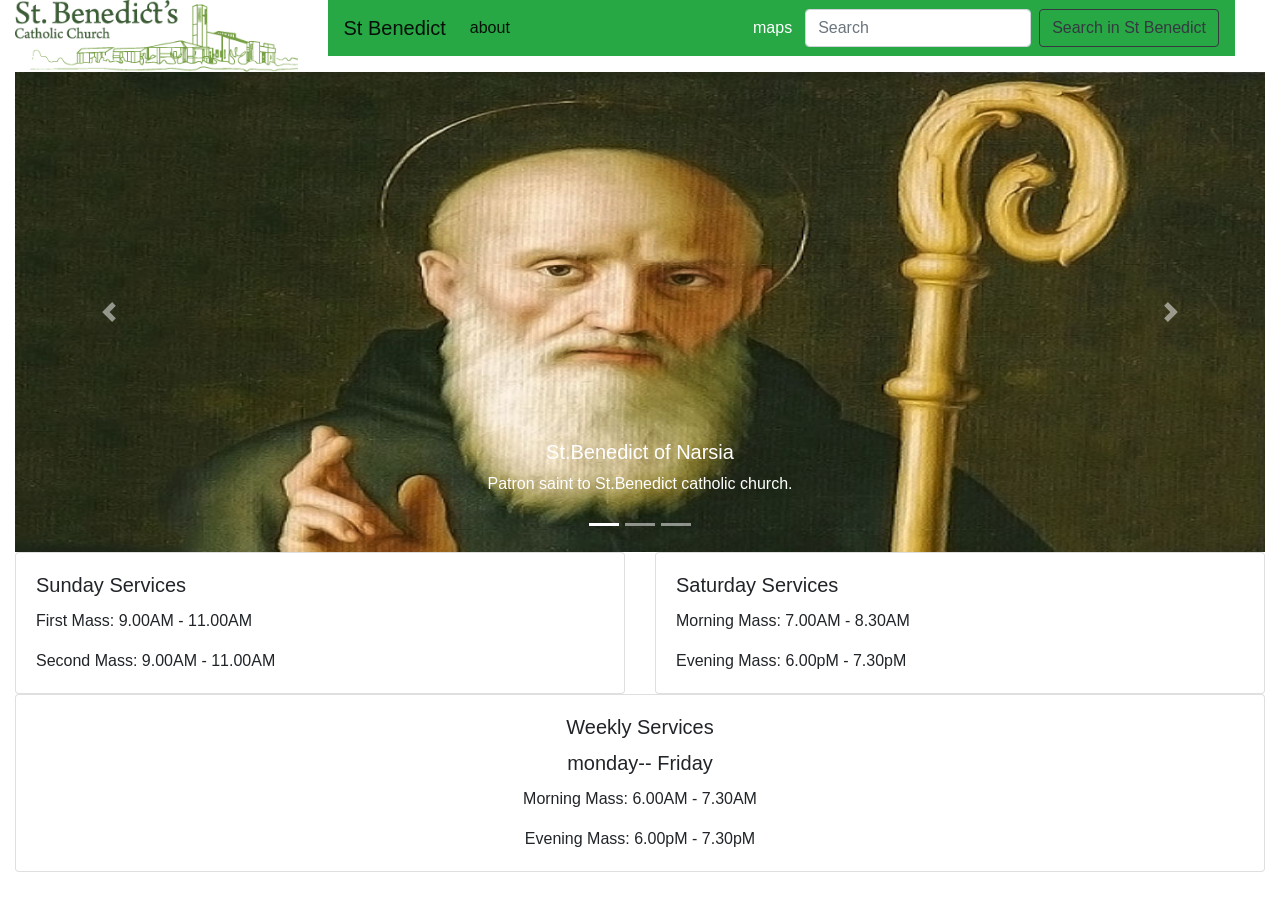
==== home.html @ eed3e094 "st benedict catholic church ,ruaraka yhis is a church along the super high way" ====
<!DOCTYPE html>
<html lang="en">
<head>
    <meta charset="UTF-8">
    <title>st benedict catholic church</title>

    <link rel="stylesheet" href="https://stackpath.bootstrapcdn.com/bootstrap/4.4.1/css/bootstrap.min.css" integrity="sha384-Vkoo8x4CGsO3+Hhxv8T/Q5PaXtkKtu6ug5TOeNV6gBiFeWPGFN9MuhOf23Q9Ifjh" crossorigin="anonymous">
    <script src="https://code.jquery.com/jquery-3.4.1.slim.min.js" integrity="sha384-J6qa4849blE2+poT4WnyKhv5vZF5SrPo0iEjwBvKU7imGFAV0wwj1yYfoRSJoZ+n" crossorigin="anonymous"></script>
    <script src="https://cdn.jsdelivr.net/npm/popper.js@1.16.0/dist/umd/popper.min.js" integrity="sha384-Q6E9RHvbIyZFJoft+2mJbHaEWldlvI9IOYy5n3zV9zzTtmI3UksdQRVvoxMfooAo" crossorigin="anonymous"></script>
    <script src="https://stackpath.bootstrapcdn.com/bootstrap/4.4.1/js/bootstrap.min.js" integrity="sha384-wfSDF2E50Y2D1uUdj0O3uMBJnjuUD4Ih7YwaYd1iqfktj0Uod8GCExl3Og8ifwB6" crossorigin="anonymous"></script>
    <script src="js/poppoer.min.js"></script>
    <script src="js/jquery.min.js"></script>
    <script src="js/bootstrap.min.js"></script>
    <link rel="stylesheet" href="css/bootstrap.min.css">
    <link rel="stylesheet" href="css/images.css">

</head>
<body>

<div class="container-fluid position-sticky row" style="position: sticky">
    <div class="col-3">
    <img src="images/bene.png" alt="" style="width:100%;  ">
    </div>
    <div class="col-9 container-fluid">
    <nav class="navbar navbar-expand-lg navbar-light bg-success">
        <a class="navbar-brand" href="home.html">St Benedict</a>
        <button class="navbar-toggler" type="button" data-toggle="collapse" data-target="#navbarSupportedContent" aria-controls="navbarSupportedContent" aria-expanded="false" aria-label="Toggle navigation">
            <span class="navbar-toggler-icon"></span>
        </button>

        <div class="collapse navbar-collapse" id="navbarSupportedContent">
            <ul class="navbar-nav mr-auto">
                <li class="nav-item active">
                    <a class="nav-link" href="story.html">about <span class="sr-only">(current)</span></a>
                </li>
            </ul>

            <!-- Button trigger modal -->
            <button type="button" class="btn btn-success" data-toggle="modal" data-target="#exampleModal">
               maps
            </button>

            <!-- Modal -->
            <div class="modal fade" id="exampleModal" tabindex="-1" role="dialog" aria-labelledby="exampleModalLabel" aria-hidden="true">
                <div class="modal-dialog" role="document">
                    <div class="modal-content">
                        <div class="modal-header">
                            <h5 class="modal-title" id="exampleModalLabel">In Maps</h5>
                            <button type="button" class="close" data-dismiss="modal" aria-label="Close">
                                <span aria-hidden="true">&times;</span>
                            </button>
                        </div>
                        <div class="modal-body">
                            <iframe src="https://www.google.com/maps/embed?pb=!1m18!1m12!1m3!1d7977.7249840541945!2d36.85509074110417!3d-1.2541794683356553!2m3!1f0!2f0!3f0!3m2!1i1024!2i768!4f13.1!3m3!1m2!1s0x182f1685fc70a263%3A0x5acd9ed6830db254!2sSt.%20Benedict&#39;s%20Catholic%20Church!5e0!3m2!1sen!2ske!4v1580923465056!5m2!1sen!2ske" width="600" height="450" frameborder="0" style="border:0;" allowfullscreen=""></iframe>
                        </div>
                        <div class="modal-footer">
                            <button type="button" class="btn btn-secondary" data-dismiss="modal">Close</button>
                            <button type="button" class="btn btn-primary">Save changes</button>
                        </div>
                    </div>
                </div>
            </div>

                </ul>
            </div>





        <form class="form-inline my-2 my-lg-0">
                <input class="form-control mr-sm-2" type="search" placeholder="Search" aria-label="Search">
                <button class="btn btn-outline-dark my-2 my-sm-0" type="submit">Search in St Benedict</button>
            </form>
    </nav>
    </div>
</div>
<div class="container-fluid">

    <div id="carouselExampleCaptions" class="carousel slide" data-ride="carousel">
        <ol class="carousel-indicators">
            <li data-target="#carouselExampleCaptions" data-slide-to="0" class="active"></li>
            <li data-target="#carouselExampleCaptions" data-slide-to="1"></li>
            <li data-target="#carouselExampleCaptions" data-slide-to="2"></li>
        </ol>
        <div class="carousel-inner">
            <div class="carousel-item active">
                <img src="images/saint-benedict-of-nursia.jpg" class="d-block w-100 img" alt="...">
                <div class="carousel-caption d-none d-md-block">
                    <h5>St.Benedict of Narsia</h5>
                    <p>Patron saint to St.Benedict catholic church.</p>
                </div>
            </div>
            <div class="carousel-item ">
                <img src="images/IMG20200202140058.jpg" class="d-block w-100 img" alt="...">
                <div class="carousel-caption d-none d-md-block">
                    <h5 class="text-uppercase font-weight-bolder">st benedict church, ruaraka.</h5>
                    <p class="text-capitalize">the view of st.benedict church.</p>
                </div>
            </div>
            <div class="carousel-item">
                <img src="images/pmc.jpg" class="d-block w-100 img" alt="...">
                <div class="carousel-caption d-none d-md-block">
                    <h5 class="text-uppercase font-weight-bolder">P.M.C</h5>
                    <p class="font-weight-bold">Meaning 'Pontifical missionary Childhood',This are the children of St.Benedict
                        <br class="text-capitalize">With the we are assured of a better tomorrow.</p>
                </div>
            </div>
        </div>
        <a class="carousel-control-prev" href="#carouselExampleCaptions" role="button" data-slide="prev">
            <span class="carousel-control-prev-icon" aria-hidden="true"></span>
            <span class="sr-only">Previous</span>
        </a>
        <a class="carousel-control-next" href="#carouselExampleCaptions" role="button" data-slide="next">
            <span class="carousel-control-next-icon" aria-hidden="true"></span>
            <span class="sr-only">Next</span>
        </a>
    </div>

</div>

<div class=" container-fluid">

    <div class="row">
        <div class="col-sm-6">
            <div class="card">
                <div class="card-body">
                    <h5 class="card-title">Sunday Services</h5>
                    <p class="card-text">First Mass: 9.00AM - 11.00AM </p>
                    <p class="card-text"> Second Mass: 9.00AM - 11.00AM </p>
                </div>
            </div>
        </div>
        <div class="col-sm-6">
            <div class="card">
                <div class="card-body">
                    <h5 class="card-title">Saturday Services</h5>
                    <p class="card-text">Morning Mass: 7.00AM - 8.30AM </p>
                    <p class="card-text"> Evening Mass: 6.00pM - 7.30pM </p>
                </div>
            </div>
        </div>
    </div>

    <div class="row text text-center">
        <div class="col-sm-12">
            <div class="card">
                <div class="card-body">
                    <h5 class="card-title">Weekly Services</h5>
                    <h5 class="card-title">monday-- Friday</h5>
                    <p class="card-text">Morning Mass: 6.00AM - 7.30AM </p>
                    <p class="card-text"> Evening Mass: 6.00pM - 7.30pM </p>
                </div>
            </div>
        </div>

    </div>

</div>

<div class="bg-success">

    

</div>
</body>
</html>
---- css/images.css ----
.img{
    height: 5in;
    width: 100%;
}
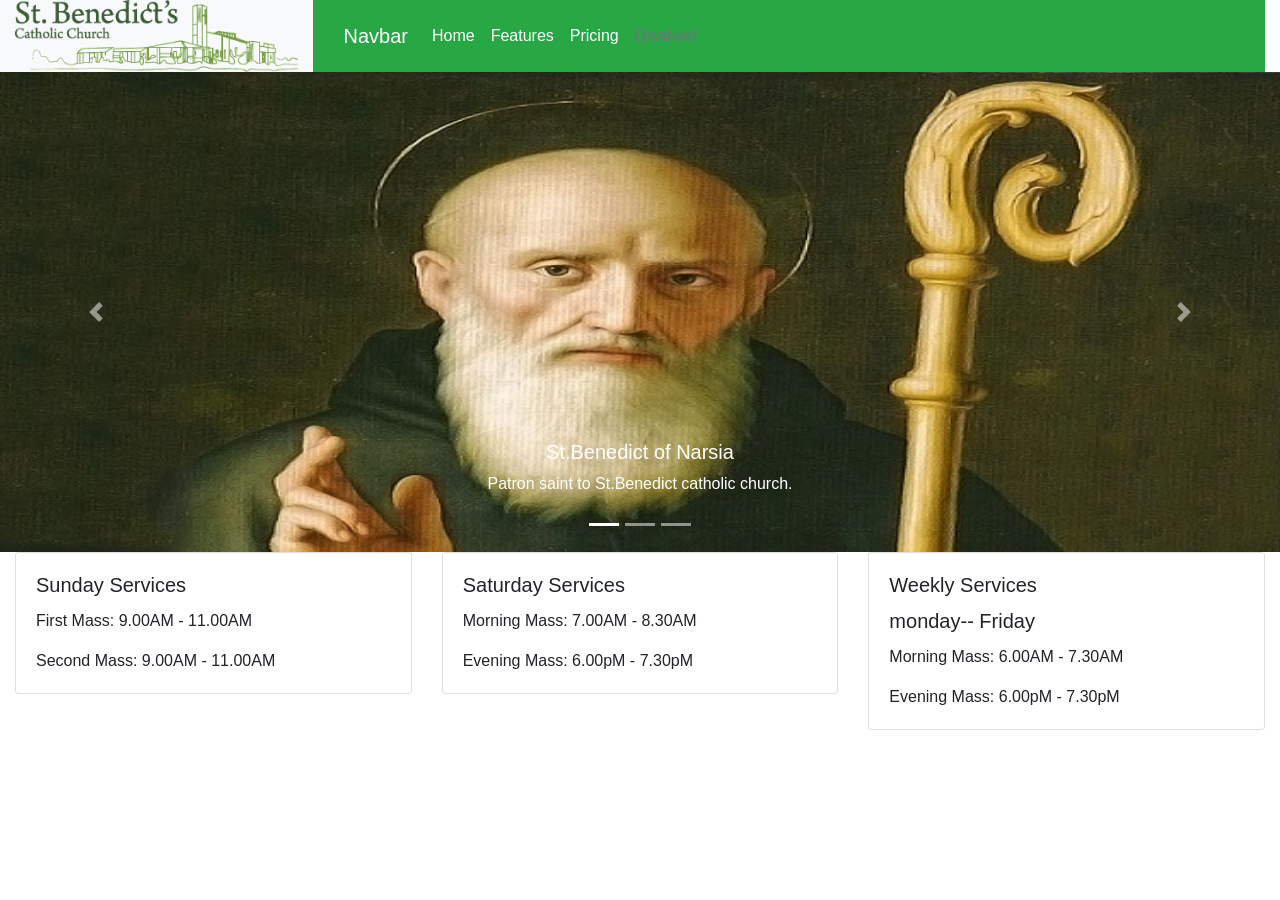
==== commit a1d08df0: "Changes to the bootstrap to fit width 100%" ====
--- a/home.html
+++ b/home.html
@@ -2,7 +2,7 @@
 <html lang="en">
 <head>
     <meta charset="UTF-8">
-    <title>st benedict catholic church</title>
+    <title>St Benedict Catholic Church</title>
 
     <link rel="stylesheet" href="https://stackpath.bootstrapcdn.com/bootstrap/4.4.1/css/bootstrap.min.css" integrity="sha384-Vkoo8x4CGsO3+Hhxv8T/Q5PaXtkKtu6ug5TOeNV6gBiFeWPGFN9MuhOf23Q9Ifjh" crossorigin="anonymous">
     <script src="https://code.jquery.com/jquery-3.4.1.slim.min.js" integrity="sha384-J6qa4849blE2+poT4WnyKhv5vZF5SrPo0iEjwBvKU7imGFAV0wwj1yYfoRSJoZ+n" crossorigin="anonymous"></script>
@@ -16,113 +16,88 @@
 
 </head>
 <body>
+<style>
+    a{
+        color: #ffffff;
+    }
+</style>
 
-<div class="container-fluid position-sticky row" style="position: sticky">
-    <div class="col-3">
-    <img src="images/bene.png" alt="" style="width:100%;  ">
+<div class="container-fluid row bg-success">
+    <div class="col-3 bg-light">
+        <img src="images/bene.png" alt="" style="width:100%;  ">
     </div>
-    <div class="col-9 container-fluid">
-    <nav class="navbar navbar-expand-lg navbar-light bg-success">
-        <a class="navbar-brand" href="home.html">St Benedict</a>
-        <button class="navbar-toggler" type="button" data-toggle="collapse" data-target="#navbarSupportedContent" aria-controls="navbarSupportedContent" aria-expanded="false" aria-label="Toggle navigation">
+    <nav class="navbar navbar-expand-lg bg-body-success col-9 ">
+        <div class="container-fluid">
+          <a class="navbar-brand text-coloring" href="#">Navbar</a>
+          <button class="navbar-toggler" type="button" data-bs-toggle="collapse" data-bs-target="#navbarNav" aria-controls="navbarNav" aria-expanded="false" aria-label="Toggle navigation">
             <span class="navbar-toggler-icon"></span>
-        </button>
-
-        <div class="collapse navbar-collapse" id="navbarSupportedContent">
-            <ul class="navbar-nav mr-auto">
-                <li class="nav-item active">
-                    <a class="nav-link" href="story.html">about <span class="sr-only">(current)</span></a>
-                </li>
+          </button>
+          <div class="collapse navbar-collapse" id="navbarNav">
+            <ul class="navbar-nav">
+              <li class="nav-item">
+                <a class="nav-link active text-coloring" aria-current="page" href="#">Home</a>
+              </li>
+              <li class="nav-item">
+                <a class="nav-link text-coloring" href="#">Features</a>
+              </li>
+              <li class="nav-item">
+                <a class="nav-link text-coloring" href="#">Pricing</a>
+              </li>
+              <li class="nav-item">
+                <a class="nav-link disabled text-coloring" aria-disabled="true">Disabled</a>
+              </li>
             </ul>
-
-            <!-- Button trigger modal -->
-            <button type="button" class="btn btn-success" data-toggle="modal" data-target="#exampleModal">
-               maps
-            </button>
-
-            <!-- Modal -->
-            <div class="modal fade" id="exampleModal" tabindex="-1" role="dialog" aria-labelledby="exampleModalLabel" aria-hidden="true">
-                <div class="modal-dialog" role="document">
-                    <div class="modal-content">
-                        <div class="modal-header">
-                            <h5 class="modal-title" id="exampleModalLabel">In Maps</h5>
-                            <button type="button" class="close" data-dismiss="modal" aria-label="Close">
-                                <span aria-hidden="true">&times;</span>
-                            </button>
-                        </div>
-                        <div class="modal-body">
-                            <iframe src="https://www.google.com/maps/embed?pb=!1m18!1m12!1m3!1d7977.7249840541945!2d36.85509074110417!3d-1.2541794683356553!2m3!1f0!2f0!3f0!3m2!1i1024!2i768!4f13.1!3m3!1m2!1s0x182f1685fc70a263%3A0x5acd9ed6830db254!2sSt.%20Benedict&#39;s%20Catholic%20Church!5e0!3m2!1sen!2ske!4v1580923465056!5m2!1sen!2ske" width="600" height="450" frameborder="0" style="border:0;" allowfullscreen=""></iframe>
-                        </div>
-                        <div class="modal-footer">
-                            <button type="button" class="btn btn-secondary" data-dismiss="modal">Close</button>
-                            <button type="button" class="btn btn-primary">Save changes</button>
-                        </div>
-                    </div>
-                </div>
-            </div>
-
-                </ul>
-            </div>
+          </div>
+        </div>
+      </nav>
+</div>
 
 
-
-
-
-        <form class="form-inline my-2 my-lg-0">
-                <input class="form-control mr-sm-2" type="search" placeholder="Search" aria-label="Search">
-                <button class="btn btn-outline-dark my-2 my-sm-0" type="submit">Search in St Benedict</button>
-            </form>
-    </nav>
-    </div>
-</div>
-<div class="container-fluid">
-
-    <div id="carouselExampleCaptions" class="carousel slide" data-ride="carousel">
-        <ol class="carousel-indicators">
-            <li data-target="#carouselExampleCaptions" data-slide-to="0" class="active"></li>
-            <li data-target="#carouselExampleCaptions" data-slide-to="1"></li>
-            <li data-target="#carouselExampleCaptions" data-slide-to="2"></li>
-        </ol>
-        <div class="carousel-inner">
-            <div class="carousel-item active">
-                <img src="images/saint-benedict-of-nursia.jpg" class="d-block w-100 img" alt="...">
-                <div class="carousel-caption d-none d-md-block">
-                    <h5>St.Benedict of Narsia</h5>
-                    <p>Patron saint to St.Benedict catholic church.</p>
-                </div>
-            </div>
-            <div class="carousel-item ">
-                <img src="images/IMG20200202140058.jpg" class="d-block w-100 img" alt="...">
-                <div class="carousel-caption d-none d-md-block">
-                    <h5 class="text-uppercase font-weight-bolder">st benedict church, ruaraka.</h5>
-                    <p class="text-capitalize">the view of st.benedict church.</p>
-                </div>
-            </div>
-            <div class="carousel-item">
-                <img src="images/pmc.jpg" class="d-block w-100 img" alt="...">
-                <div class="carousel-caption d-none d-md-block">
-                    <h5 class="text-uppercase font-weight-bolder">P.M.C</h5>
-                    <p class="font-weight-bold">Meaning 'Pontifical missionary Childhood',This are the children of St.Benedict
-                        <br class="text-capitalize">With the we are assured of a better tomorrow.</p>
-                </div>
+<div id="carouselExampleCaptions" class="carousel slide" data-ride="carousel">
+    <ol class="carousel-indicators">
+        <li data-target="#carouselExampleCaptions" data-slide-to="0" class="active"></li>
+        <li data-target="#carouselExampleCaptions" data-slide-to="1"></li>
+        <li data-target="#carouselExampleCaptions" data-slide-to="2"></li>
+    </ol>
+    <div class="carousel-inner">
+        <div class="carousel-item active">
+            <img src="images/saint-benedict-of-nursia.jpg" class="d-block w-100 img" alt="...">
+            <div class="carousel-caption d-none d-md-block">
+                <h5>St.Benedict of Narsia</h5>
+                <p>Patron saint to St.Benedict catholic church.</p>
             </div>
         </div>
-        <a class="carousel-control-prev" href="#carouselExampleCaptions" role="button" data-slide="prev">
-            <span class="carousel-control-prev-icon" aria-hidden="true"></span>
-            <span class="sr-only">Previous</span>
-        </a>
-        <a class="carousel-control-next" href="#carouselExampleCaptions" role="button" data-slide="next">
-            <span class="carousel-control-next-icon" aria-hidden="true"></span>
-            <span class="sr-only">Next</span>
-        </a>
+        <div class="carousel-item ">
+            <img src="images/IMG20200202140058.jpg" class="d-block w-100 img" alt="...">
+            <div class="carousel-caption d-none d-md-block">
+                <h5 class="text-uppercase font-weight-bolder">st benedict church, ruaraka.</h5>
+                <p class="text-capitalize">the view of st.benedict church.</p>
+            </div>
+        </div>
+        <div class="carousel-item">
+            <img src="images/pmc.jpg" class="d-block w-100 img" alt="...">
+            <div class="carousel-caption d-none d-md-block">
+                <h5 class="text-uppercase font-weight-bolder">P.M.C</h5>
+                <p class="font-weight-bold">Meaning 'Pontifical missionary Childhood',This are the children of St.Benedict
+                    <br class="text-capitalize">With the we are assured of a better tomorrow.</p>
+            </div>
+        </div>
     </div>
+    <a class="carousel-control-prev" href="#carouselExampleCaptions" role="button" data-slide="prev">
+        <span class="carousel-control-prev-icon" aria-hidden="true"></span>
+        <span class="sr-only">Previous</span>
+    </a>
+    <a class="carousel-control-next" href="#carouselExampleCaptions" role="button" data-slide="next">
+        <span class="carousel-control-next-icon" aria-hidden="true"></span>
+        <span class="sr-only">Next</span>
+    </a>
+</div>
 
-</div>
 
 <div class=" container-fluid">
 
     <div class="row">
-        <div class="col-sm-6">
+        <div class="col">
             <div class="card">
                 <div class="card-body">
                     <h5 class="card-title">Sunday Services</h5>
@@ -131,7 +106,7 @@
                 </div>
             </div>
         </div>
-        <div class="col-sm-6">
+        <div class="col">
             <div class="card">
                 <div class="card-body">
                     <h5 class="card-title">Saturday Services</h5>
@@ -140,10 +115,7 @@
                 </div>
             </div>
         </div>
-    </div>
-
-    <div class="row text text-center">
-        <div class="col-sm-12">
+        <div class="col">
             <div class="card">
                 <div class="card-body">
                     <h5 class="card-title">Weekly Services</h5>
@@ -153,8 +125,12 @@
                 </div>
             </div>
         </div>
+    </div>
 
-    </div>
+    
+        
+
+
 
 </div>
 
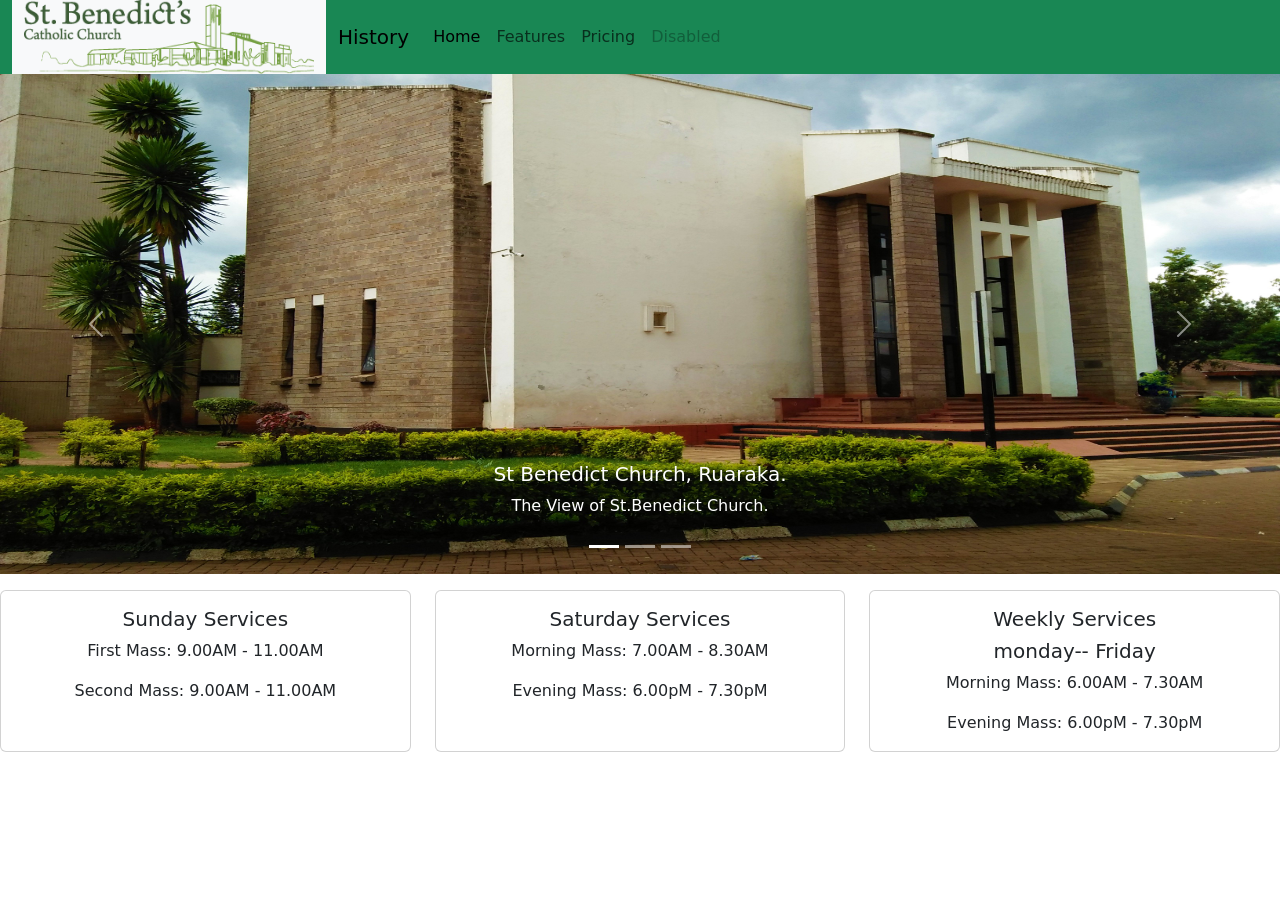
==== commit abc41c3f: "The index(home) is much better" ====
--- a/home.html
+++ b/home.html
@@ -3,32 +3,36 @@
 <head>
     <meta charset="UTF-8">
     <title>St Benedict Catholic Church</title>
-
-    <link rel="stylesheet" href="https://stackpath.bootstrapcdn.com/bootstrap/4.4.1/css/bootstrap.min.css" integrity="sha384-Vkoo8x4CGsO3+Hhxv8T/Q5PaXtkKtu6ug5TOeNV6gBiFeWPGFN9MuhOf23Q9Ifjh" crossorigin="anonymous">
-    <script src="https://code.jquery.com/jquery-3.4.1.slim.min.js" integrity="sha384-J6qa4849blE2+poT4WnyKhv5vZF5SrPo0iEjwBvKU7imGFAV0wwj1yYfoRSJoZ+n" crossorigin="anonymous"></script>
-    <script src="https://cdn.jsdelivr.net/npm/popper.js@1.16.0/dist/umd/popper.min.js" integrity="sha384-Q6E9RHvbIyZFJoft+2mJbHaEWldlvI9IOYy5n3zV9zzTtmI3UksdQRVvoxMfooAo" crossorigin="anonymous"></script>
-    <script src="https://stackpath.bootstrapcdn.com/bootstrap/4.4.1/js/bootstrap.min.js" integrity="sha384-wfSDF2E50Y2D1uUdj0O3uMBJnjuUD4Ih7YwaYd1iqfktj0Uod8GCExl3Og8ifwB6" crossorigin="anonymous"></script>
-    <script src="js/poppoer.min.js"></script>
-    <script src="js/jquery.min.js"></script>
-    <script src="js/bootstrap.min.js"></script>
     <link rel="stylesheet" href="css/bootstrap.min.css">
     <link rel="stylesheet" href="css/images.css">
+    <link rel="stylesheet" href="style.css">
 
 </head>
-<body>
-<style>
-    a{
-        color: #ffffff;
+<body class="m-0">
+  <style>
+    .responsive-height {
+      height: 500px;
     }
-</style>
-
-<div class="container-fluid row bg-success">
+    
+    @media (min-width: 768px) {
+      .responsive-height {
+        height: 200px;
+      }
+    }
+    
+    @media (min-width: 992px) {
+      .responsive-height {
+        height: 500px;
+      }
+    }
+  </style>
+<div class="container-fluid m-0 row bg-success">
     <div class="col-3 bg-light">
         <img src="images/bene.png" alt="" style="width:100%;  ">
     </div>
     <nav class="navbar navbar-expand-lg bg-body-success col-9 ">
         <div class="container-fluid">
-          <a class="navbar-brand text-coloring" href="#">Navbar</a>
+          <a class="navbar-brand text-coloring" href="story.html">History</a>
           <button class="navbar-toggler" type="button" data-bs-toggle="collapse" data-bs-target="#navbarNav" aria-controls="navbarNav" aria-expanded="false" aria-label="Toggle navigation">
             <span class="navbar-toggler-icon"></span>
           </button>
@@ -52,53 +56,48 @@
       </nav>
 </div>
 
+<div id="carouselExampleCaptions" class="carousel slide h-100">
+    <div class="carousel-indicators">
+      <button type="button" data-bs-target="#carouselExampleCaptions" data-bs-slide-to="0" class="active" aria-current="true" aria-label="Slide 1"></button>
+      <button type="button" data-bs-target="#carouselExampleCaptions" data-bs-slide-to="1" aria-label="Slide 2"></button>
+      <button type="button" data-bs-target="#carouselExampleCaptions" data-bs-slide-to="2" aria-label="Slide 3"></button>
+    </div>
+    <div class="carousel-inner">
+      <div class="carousel-item active responsive-height">
+        <img src="images/pmc.jpg" class="d-block w-100 h-100 responsive-height" alt="...">
+        <div class="carousel-caption d-none d-md-block">
+          <h5>P.M.C</h5>
+          <p>Meaning 'Pontifical missionary Childhood',This are the children of St.Benedict</p>
+        </div>
+      </div>
+      <div class="carousel-item active responsive-height">
+        <img src="images/saint-benedict-of-nursia.jpg" class="d-block w-100 h-100 responsive-height" alt="...">
+        <div class="carousel-caption d-none d-md-block">
+          <h5>St.Benedict of Narsia</h5>
+          <p>Patron saint to St.Benedict catholic church.</p>
+        </div>
+      </div>
+      <div class="carousel-item active responsive-height">
+        <img src="images/IMG20200202140058.jpg" class="d-block w-100 h-100 responsive-height" alt="...">
+        <div class="carousel-caption d-none d-md-block">
+          <h5>St Benedict Church, Ruaraka.</h5>
+          <p>The View of St.Benedict Church.</p>
+        </div>
+      </div>
+    </div>
+    <button class="carousel-control-prev" type="button" data-bs-target="#carouselExampleCaptions" data-bs-slide="prev">
+      <span class="carousel-control-prev-icon" aria-hidden="true"></span>
+      <span class="visually-hidden">Previous</span>
+    </button>
+    <button class="carousel-control-next" type="button" data-bs-target="#carouselExampleCaptions" data-bs-slide="next">
+      <span class="carousel-control-next-icon" aria-hidden="true"></span>
+      <span class="visually-hidden">Next</span>
+    </button>
+  </div>
 
-<div id="carouselExampleCaptions" class="carousel slide" data-ride="carousel">
-    <ol class="carousel-indicators">
-        <li data-target="#carouselExampleCaptions" data-slide-to="0" class="active"></li>
-        <li data-target="#carouselExampleCaptions" data-slide-to="1"></li>
-        <li data-target="#carouselExampleCaptions" data-slide-to="2"></li>
-    </ol>
-    <div class="carousel-inner">
-        <div class="carousel-item active">
-            <img src="images/saint-benedict-of-nursia.jpg" class="d-block w-100 img" alt="...">
-            <div class="carousel-caption d-none d-md-block">
-                <h5>St.Benedict of Narsia</h5>
-                <p>Patron saint to St.Benedict catholic church.</p>
-            </div>
-        </div>
-        <div class="carousel-item ">
-            <img src="images/IMG20200202140058.jpg" class="d-block w-100 img" alt="...">
-            <div class="carousel-caption d-none d-md-block">
-                <h5 class="text-uppercase font-weight-bolder">st benedict church, ruaraka.</h5>
-                <p class="text-capitalize">the view of st.benedict church.</p>
-            </div>
-        </div>
-        <div class="carousel-item">
-            <img src="images/pmc.jpg" class="d-block w-100 img" alt="...">
-            <div class="carousel-caption d-none d-md-block">
-                <h5 class="text-uppercase font-weight-bolder">P.M.C</h5>
-                <p class="font-weight-bold">Meaning 'Pontifical missionary Childhood',This are the children of St.Benedict
-                    <br class="text-capitalize">With the we are assured of a better tomorrow.</p>
-            </div>
-        </div>
-    </div>
-    <a class="carousel-control-prev" href="#carouselExampleCaptions" role="button" data-slide="prev">
-        <span class="carousel-control-prev-icon" aria-hidden="true"></span>
-        <span class="sr-only">Previous</span>
-    </a>
-    <a class="carousel-control-next" href="#carouselExampleCaptions" role="button" data-slide="next">
-        <span class="carousel-control-next-icon" aria-hidden="true"></span>
-        <span class="sr-only">Next</span>
-    </a>
-</div>
-
-
-<div class=" container-fluid">
-
-    <div class="row">
-        <div class="col">
-            <div class="card">
+    <div class="row text-center">
+        <div class="col mt-3">
+            <div class="card h-100">
                 <div class="card-body">
                     <h5 class="card-title">Sunday Services</h5>
                     <p class="card-text">First Mass: 9.00AM - 11.00AM </p>
@@ -106,8 +105,8 @@
                 </div>
             </div>
         </div>
-        <div class="col">
-            <div class="card">
+        <div class="col mt-3">
+            <div class="card h-100">
                 <div class="card-body">
                     <h5 class="card-title">Saturday Services</h5>
                     <p class="card-text">Morning Mass: 7.00AM - 8.30AM </p>
@@ -115,8 +114,8 @@
                 </div>
             </div>
         </div>
-        <div class="col">
-            <div class="card">
+        <div class="col mt-3">
+            <div class="card h-100">
                 <div class="card-body">
                     <h5 class="card-title">Weekly Services</h5>
                     <h5 class="card-title">monday-- Friday</h5>
@@ -127,17 +126,13 @@
         </div>
     </div>
 
-    
-        
 
 
 
-</div>
 
-<div class="bg-success">
 
-    
-
-</div>
+<script src="js/poppoer.min.js"></script>
+<script src="js/jquery.min.js"></script>
+<script src="js/bootstrap.min.js"></script>
 </body>
 </html>
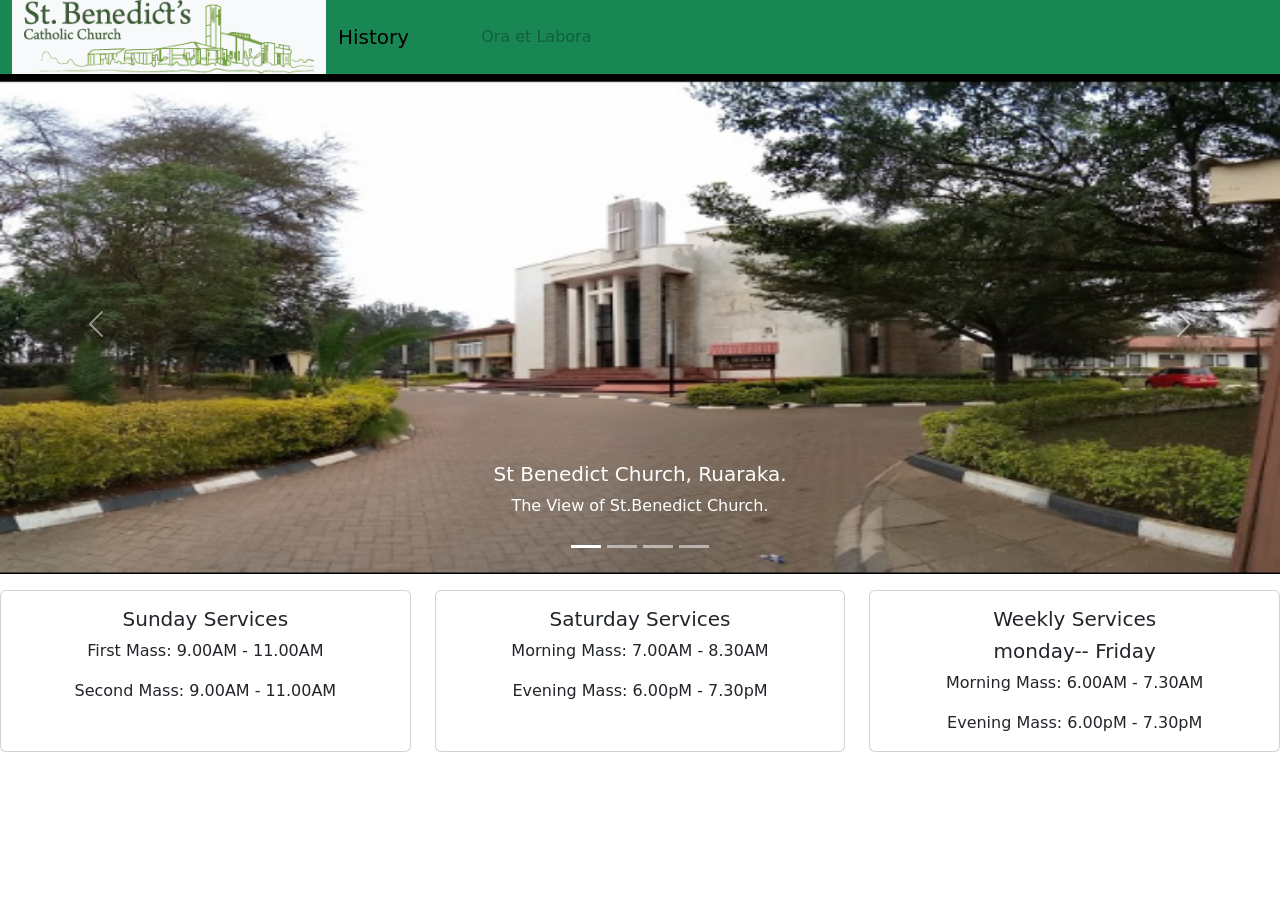
==== commit ad403400: "The First stable release" ====
--- a/home.html
+++ b/home.html
@@ -4,8 +4,6 @@
     <meta charset="UTF-8">
     <title>St Benedict Catholic Church</title>
     <link rel="stylesheet" href="css/bootstrap.min.css">
-    <link rel="stylesheet" href="css/images.css">
-    <link rel="stylesheet" href="style.css">
 
 </head>
 <body class="m-0">
@@ -39,16 +37,16 @@
           <div class="collapse navbar-collapse" id="navbarNav">
             <ul class="navbar-nav">
               <li class="nav-item">
-                <a class="nav-link active text-coloring" aria-current="page" href="#">Home</a>
+                <a class="nav-link active text-coloring" aria-current="page" href="#"></a>
               </li>
               <li class="nav-item">
-                <a class="nav-link text-coloring" href="#">Features</a>
+                <a class="nav-link text-coloring" href="#"></a>
               </li>
               <li class="nav-item">
-                <a class="nav-link text-coloring" href="#">Pricing</a>
+                <a class="nav-link text-coloring" href="#"></a>
               </li>
               <li class="nav-item">
-                <a class="nav-link disabled text-coloring" aria-disabled="true">Disabled</a>
+                <a class="nav-link disabled text-coloring" aria-disabled="true">Ora et Labora</a>
               </li>
             </ul>
           </div>
@@ -61,6 +59,7 @@
       <button type="button" data-bs-target="#carouselExampleCaptions" data-bs-slide-to="0" class="active" aria-current="true" aria-label="Slide 1"></button>
       <button type="button" data-bs-target="#carouselExampleCaptions" data-bs-slide-to="1" aria-label="Slide 2"></button>
       <button type="button" data-bs-target="#carouselExampleCaptions" data-bs-slide-to="2" aria-label="Slide 3"></button>
+      <button type="button" data-bs-target="#carouselExampleCaptions" data-bs-slide-to="3" aria-label="Slide 4"></button>
     </div>
     <div class="carousel-inner">
       <div class="carousel-item active responsive-height">
@@ -79,6 +78,13 @@
       </div>
       <div class="carousel-item active responsive-height">
         <img src="images/IMG20200202140058.jpg" class="d-block w-100 h-100 responsive-height" alt="...">
+        <div class="carousel-caption d-none d-md-block">
+          <h5>St Benedict Church, Ruaraka.</h5>
+          <p>The View of St.Benedict Church.</p>
+        </div>
+      </div>
+      <div class="carousel-item active responsive-height">
+        <img src="images/bene2.png" class="d-block w-100 h-100 responsive-height" alt="...">
         <div class="carousel-caption d-none d-md-block">
           <h5>St Benedict Church, Ruaraka.</h5>
           <p>The View of St.Benedict Church.</p>
